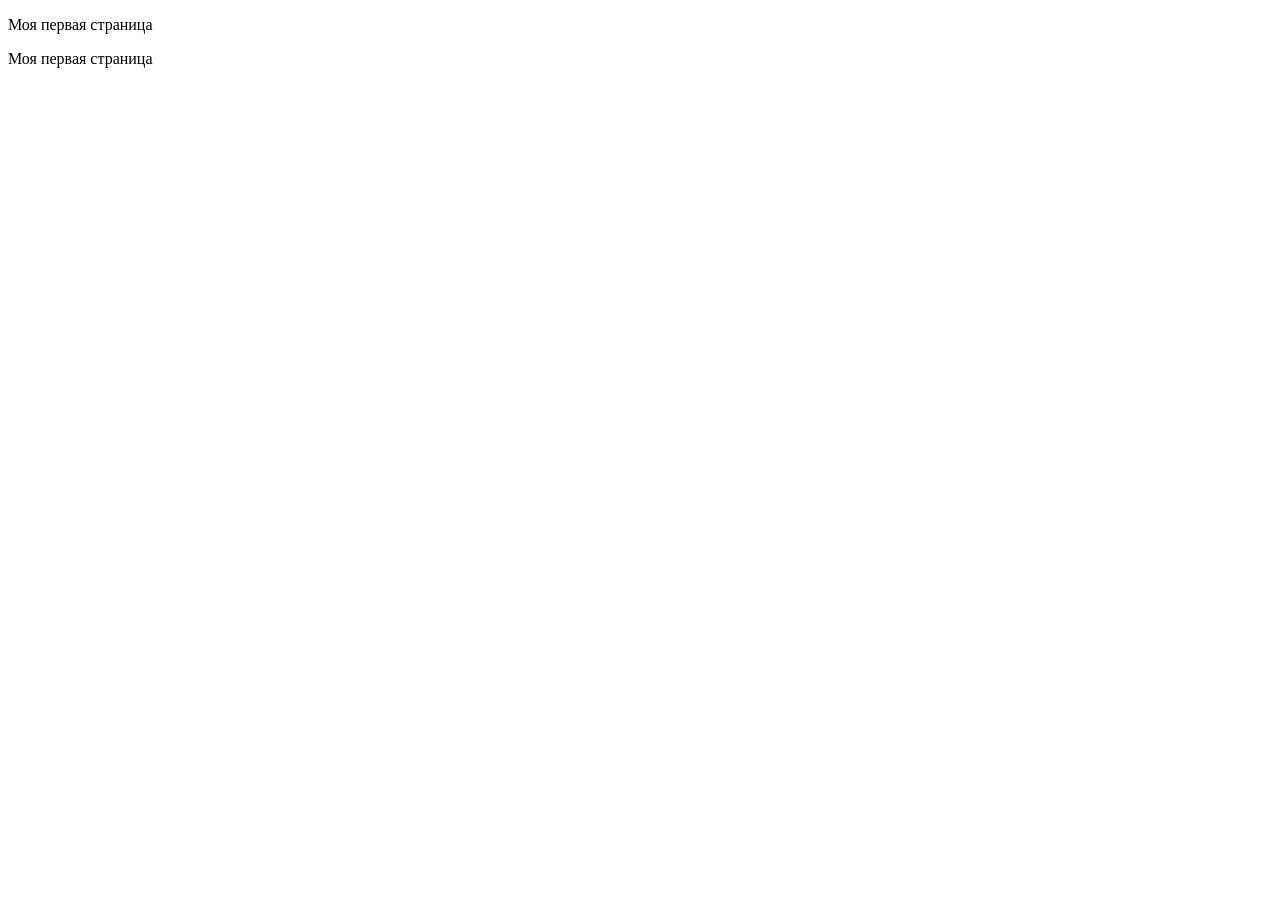
==== index.html @ 4057cab5 "назови как нибудь" ====
<!DOCTYPE html>
<html lang="en">
<head>
    <meta charset="UTF-8">
    <meta name="viewport" content="width=device-width, initial-scale=1.0">
    <title>Document</title>
</head>
<body>
    <p>Моя первая страница</p>
    <p>Моя первая страница</p>
</body>
</html>
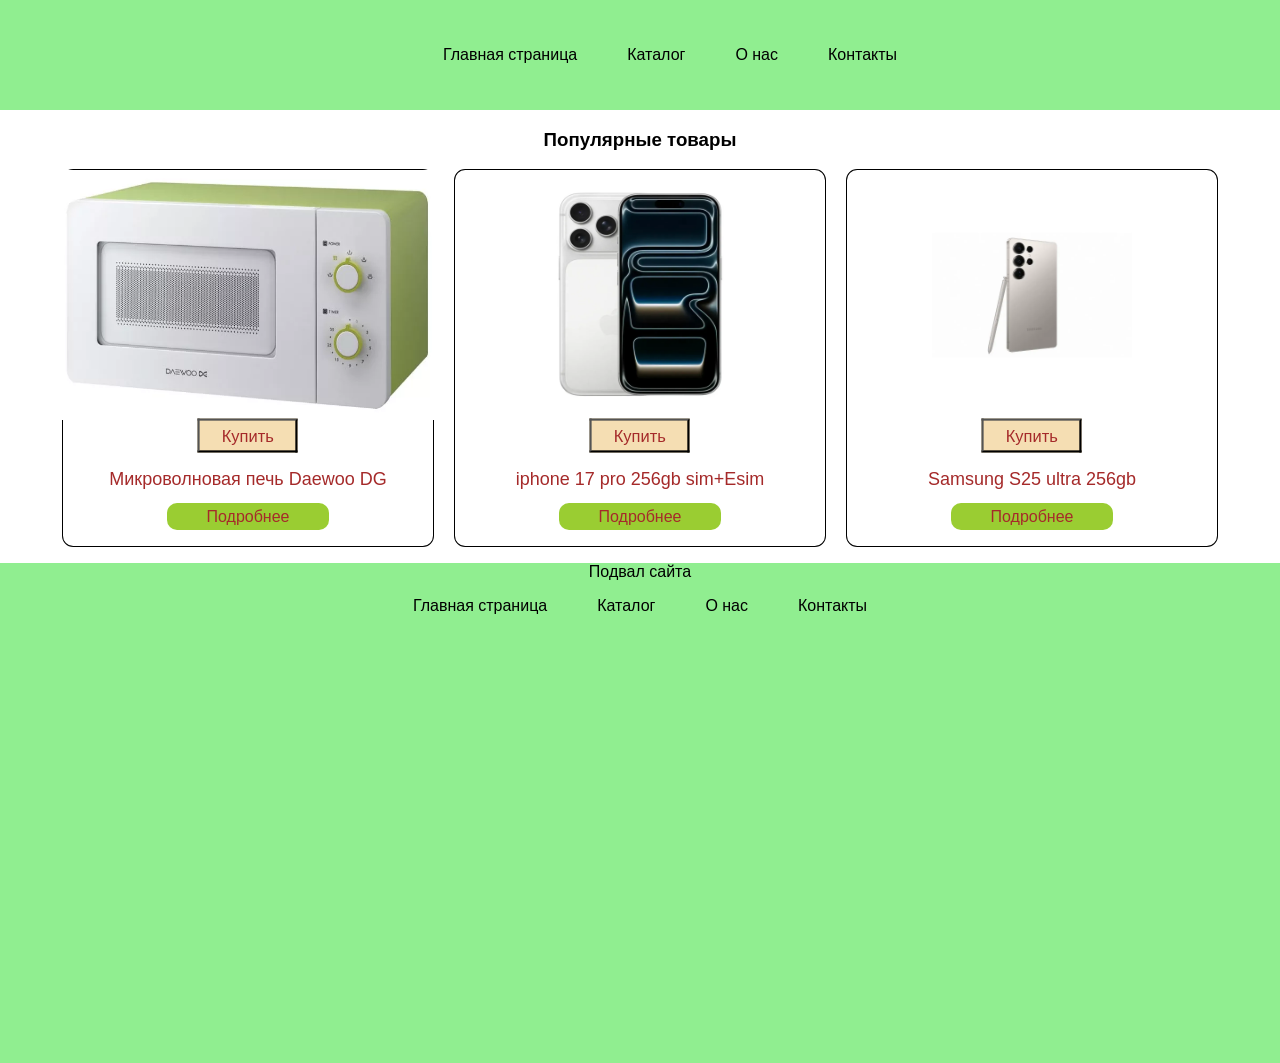
==== commit 7c722e52: "Изминение 1" ====
--- a/index.html
+++ b/index.html
@@ -1,12 +1,97 @@
-<!DOCTYPE html>
-<html lang="en">
-<head>
-    <meta charset="UTF-8">
-    <meta name="viewport" content="width=device-width, initial-scale=1.0">
-    <title>Document</title>
-</head>
-<body>
-    <p>Моя первая страница</p>
-    <p>Моя первая страница</p>
-</body>
+<!DOCTYPE html>
+<html lang="en">
+
+<head>
+    <meta charset="UTF-8">
+    <meta name="viewport" content="width=, initial-scale=1.0">
+    <link rel="stylesheet" href="style.css">
+    <title>Магазин электроники</title>
+</head>
+
+<body>
+    <header>
+        <nav>
+            <ul>
+                <li>
+                    <a href="#">Главная страница</a>
+                </li>
+                <li>
+                    <a href="catalog.html">Каталог</a>
+                </li>
+                <li>
+                    <a href="#">О нас</a>
+                </li>
+                <li>
+                    <a href="#">Контакты</a>
+                </li>
+            </ul>
+        </nav>
+    </header>
+    <main>
+        <section class="popular-tovar">
+            <h3>Популярные товары</h3>
+
+            <div class="tovar-list">
+                <div class="tovar-card">
+                    <div class="tovar-img">
+                        <img src="img/микро.img" alt="" width="400px" height="250px">
+                    </div>
+                    <div class="tovar-info">
+                        <button>Купить</button>
+                        <p>Микроволновая печь Daewoo DG</p>
+                        <a href="product1.html">Подробнее</a>
+                    </div>
+                </div>
+                <div class="tovar-card">
+                    <div class="tovar-img">
+                        <img src="img/1.webp" alt="" width="200px" height="250px">
+                    </div>
+                    <div class="tovar-info">
+                        <button>Купить</button>
+                        <p>iphone 17 pro 256gb sim+Esim</p>
+                        <a href="product2.html">Подробнее</a>
+                    </div>
+                 </div>
+                <div class="tovar-card">
+                    <div class="tovar-img">
+                        <img src="img/2.webp" alt="" width="200px" height="250px">
+                    </div>
+                    <div class="tovar-info">
+                        <button id = buyBtn>Купить</button>
+                        <p>Samsung S25 ultra 256gb </p>
+                        <a href="product3.html">Подробнее</a>
+                    </div>
+                </div>
+            </div>
+        </section>
+    </main>
+    <main>
+        <footer>
+            <p align="center"> Подвал сайта</p>
+            <nav>
+                <ul>
+                    <li>
+                        <a href="#">Главная страница</a>
+                    </li>
+                    <li>
+                        <a href="#">Каталог</a>
+                    </li>
+                    <li>
+                        <a href="#">О нас</a>
+                    </li>
+                    <li>
+                        <a href="#">Контакты</a>
+                    </li>
+                </ul>
+            </nav>
+        </footer>
+        <script>
+            const btn = document.getElementById('buyBtn')
+            btn.addEventListener('click', (e)=>{
+                alert('Поздравляем с покупкой!')
+            })
+        </script>
+    </main>
+</body>
+
 </html>
--- a/style.css
+++ b/style.css
@@ -0,0 +1,160 @@
+body{
+    padding: 0;
+    margin: 0;
+    font-family: Arial, Helvetica, sans-serif;
+}
+header{
+    width: 100%;
+    height: auto;
+    background-color: lightgreen;
+    padding: 30px;
+}
+nav{
+    width: 100%;
+    height: auto;
+}
+nav > ul{
+    display: flex;
+    gap: 50px;
+    margin: o;
+    padding: 0;
+    justify-content: center;
+}
+
+nav > ul > li{
+    list-style-type: none;
+}
+nav > ul > li > a{
+    color: black;
+    text-decoration: none;
+    transition: all 0.3s ease;
+}
+nav > ul > li > a:hover{
+    color: blueviolet;
+}
+footer{
+    width: 100%;
+    height: 500px;
+    background-color: lightgreen;
+}
+footer > p{
+    color: black;
+}
+.popular-tovar{
+    width: 100%;
+    height: auto;
+}
+.popular-tovar > h3{
+    text-align: center;
+    margin-bottom: 50x;
+}
+.tovar-info > p{
+    color: brown;
+}
+.tovar-info > a{
+    color: brown
+}
+.tovar-list{
+    display: flex;
+    flex-wrap: wrap;
+    justify-content: center;
+    gap: 20px;
+    width: 100%;
+    padding: 0 20px;
+    box-sizing: border-box;
+}
+.tovar-card{
+    width: 30%;
+    height: auto;
+    border: 1px solid black;
+    box-sizing: border-box;
+    border-radius: 3%;
+}
+.tovar-img{
+    width: 100%;
+    height: auto;
+    display: flex;
+    justify-content: center;
+
+}
+.tovar-info{
+    width: 100%;
+    text-align: center;
+    margin-bottom: 20px;
+}
+.tovar-info > a{
+    background-color: yellowgreen;
+    padding: 5px 40px;
+    border-radius: 10px;
+    text-decoration: none;
+    transition: all 0.3s ease;
+    
+}
+.tovar-info > a:hover{
+    color: white;
+    background-color: gray;
+    transform: rotate3d(232);
+    padding: 15px 34px;
+    font-size: 10px;
+}
+.tovar-info > p{
+    font-size: large;
+}.tovar-info > button{
+    color: brown;
+    background-color: wheat;
+    padding: 5px 20px;
+    font-size: 15px;
+    transform: scale(1.1);
+}
+.tovar-card:hover{
+    transform: scale(1);
+    transition: all 0.3s ease;
+}
+.product-page{
+    width:100%;
+    display: flex;
+    height:auto;
+    gap: 20px;
+}
+.tovar-img-page{
+    width: 45%;
+    height: auto;
+    display: flex;
+    justify-content: center;
+}
+.tovar-info-page{
+    width: 45%;
+    height: auto;
+}
+.tovar-info-page > h1{
+    margin-bottom: 50px;
+}
+.tovar-info-page > button:hover{
+    cursor: pointer;
+    background: transparent;
+    border: 1px solid yellow;
+    color: brown;
+}
+.tovar-info-page > button{
+width: 100%;
+height: auto;
+border-radius: 10px;
+border: 1px solid wheat;
+padding: 10px 0;
+background-color: brown;
+color: aqua;
+transition: all 0.3s ease;
+}
+.price{
+    width: 100%;
+    height: auto;
+    background-color: bisque;
+    padding: 30px 10px;
+    border-radius: 20px;
+}
+.tovar-info-page:nth-child(2){
+    line-height: 1.5;
+}
+.tovar-list > img{
+    display: flex;
+}
